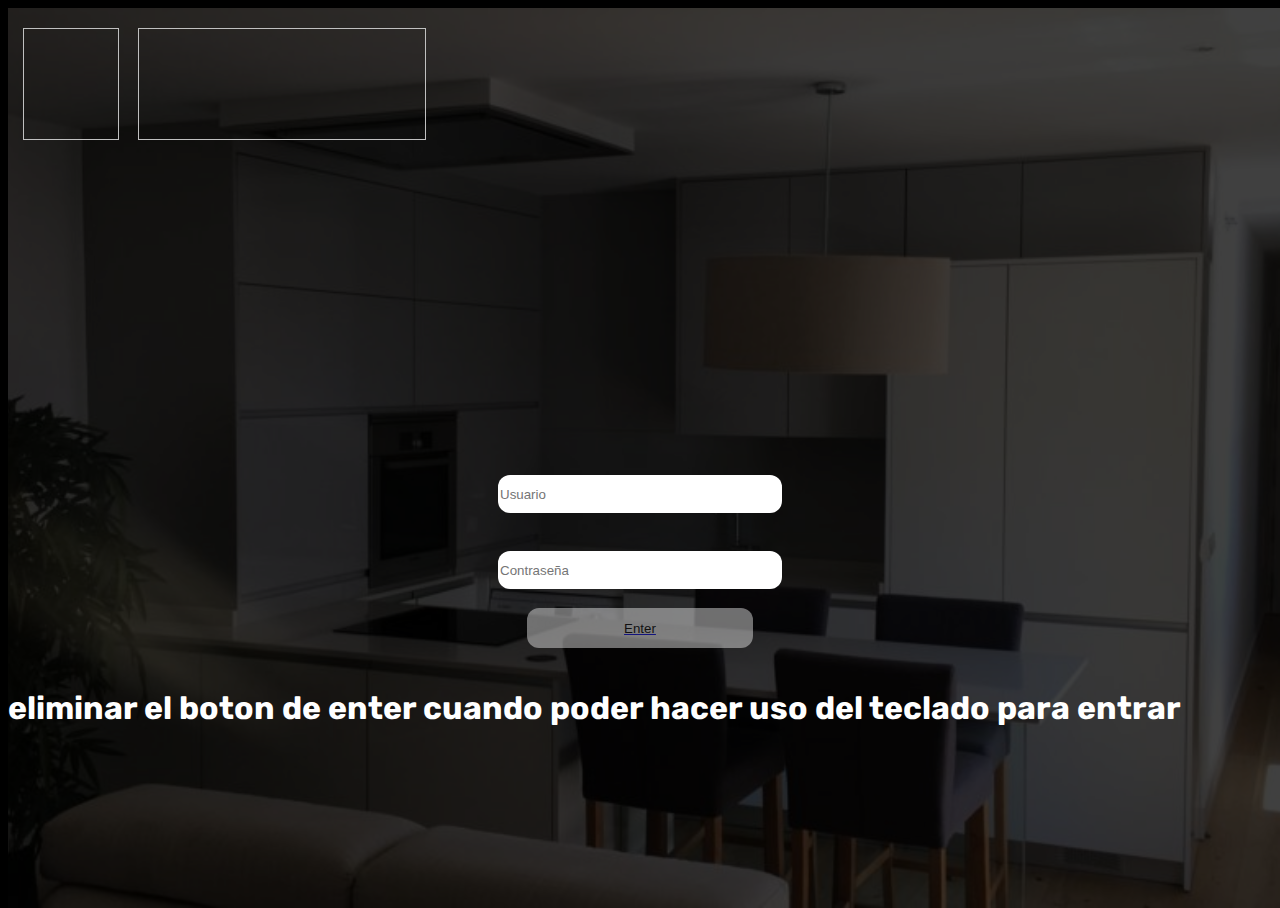
==== index.html @ 22eaa757 "Update index.html" ====
<!DOCTYPE html>
<html lang="en">
	<head>
		<meta charset="UTF-8">
		<meta name="viewport" content="width=device-width, initial-scale=1.0">
		<link rel="stylesheet" href="style.css">
		<link rel="preconnect" href="https://fonts.googleapis.com">
		<link rel="preconnect" href="https://fonts.gstatic.com" crossorigin>
		<link href="https://fonts.googleapis.com/css2?family=Oxanium:wght@300;400;700&family=Rubik:ital,wght@0,500;0,600;1,300;1,400&display=swap" rel="stylesheet">
		<title>ControlStock</title>
		<style>
			body{
				font-family: "Rubik", sans-serif;
				background: black;
				color: white;
				overflow: hidden;
				}

			body::before{
				content:"";
				background-image: url(src/img/cocina.jpg);
				background-size: cover;
				width: 100%;
				height: 100%;
				position: absolute;
				z-index: -1;
				opacity: 25%;
				background-position: center;
				}

			body header .logofn{
				width: 6em;
				height: 7em;
				position: relative;
				margin-top: 20px;
				margin-left: 15px;
				}

			body header .textofn{
				width: 18em;
				height: 7em;
				position: relative;
				margin-top: 20px;
				margin-left: 15px;
				}	

			/*.cuadros-de-dialogo{
				background: #424142;
				opacity: 100%;
				list-style: none;
				padding: 6em;
				width: 20em;
				margin: 25%;
				border-radius: 60px;
				display: grid;
				place-items: center;
				margin: auto;
				}*/

			body .principal .formulario .cuadros-de-dialogo input{
				border-radius: 12px;
				border-style: none;
				position: relative;
				margin: auto;
				opacity: 100%;
				display: grid;
				place-items: center;
				height: 2.7em;
				width: 21em;
				}

			body .principal .formulario .cuadros-de-dialogo .user{
				margin-top: calc(100vh - 45%);
			}


			body .principal .formulario .cuadros-de-dialogo input:hover{
				border-radius: 12px;
				border-style: none;
				position: relative;
				margin: auto;
				opacity: 40%;
				color: #171717;
				display: grid;
				place-items: center;
				height: 2.7em;
				width: 21em;

				}

			body .principal .formulario .cuadros-de-dialogo .user:hover{
				margin-top: calc(100vh - 45%);
			}

			body .principal .formulario .cuadros-de-dialogo .boton{
				border-radius: 12px;
				border-style: none;
				width: 17em;
				height: 3em;
				position: relative;
				margin: auto;
				opacity: 45%;
				}

			/*body .principal .password{
				border-radius: 20px;
				border-style: none;
				width: 15em;
				height: 1.2em;
				position: relative;
				}*/
		</style>
		<script>
			
		</script>
	</head>
	<body>
		<header class="encabezado">
			<img class='logofn' href="https://github.com/Toulousegg/controlstock/blob/main/src/img/fn%20icon.png?raw=true"> 
			<img class="textofn" href="https://github.com/Toulousegg/controlstock/blob/main/src/img/formato-nobre-text.PNG?raw=true">
		</header>
		<main class="principal">
			<form class='formulario' action="/text.txt" method="GET">
				<div class=cuadros-de-dialogo>
					<input class='user' type="text" name='user' placeholder="Usuario"><br>
					<br>
					<input class='password' type="password" name='contraseña' placeholder="Contraseña">
					<br>
					<a href="src/principal/principal.html"><input class="boton" id="ingresar" type="button" value="Enter"></a><br>
					<h1>eliminar el boton de enter cuando poder hacer uso del teclado para entrar</h1>
				</div>
			</form>
		</main>
	</body>
</html>
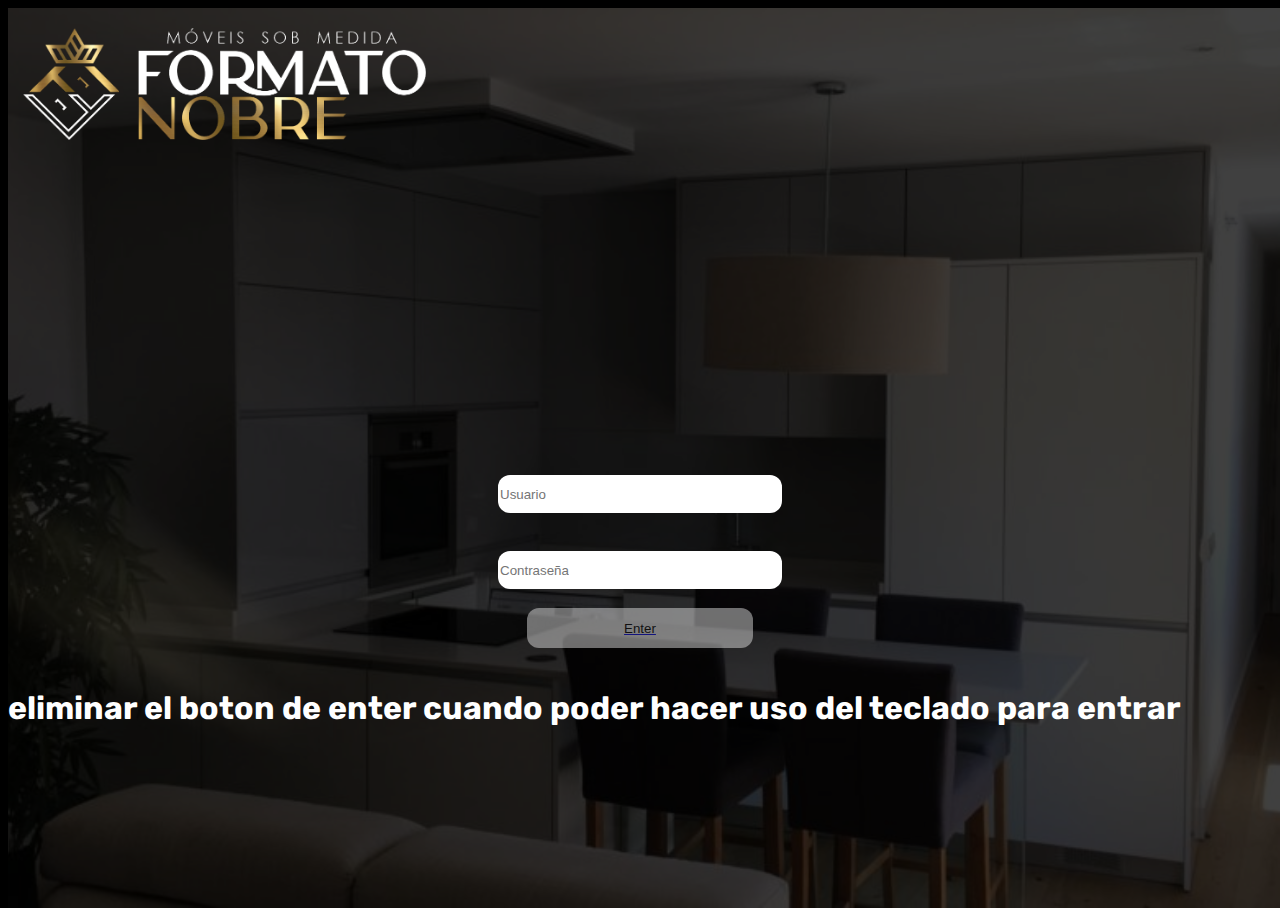
==== commit 03bd6a1f: "Update index.html" ====
--- a/index.html
+++ b/index.html
@@ -116,8 +116,8 @@
 	</head>
 	<body>
 		<header class="encabezado">
-			<img class='logofn' href="https://github.com/Toulousegg/controlstock/blob/main/src/img/fn%20icon.png?raw=true"> 
-			<img class="textofn" href="https://github.com/Toulousegg/controlstock/blob/main/src/img/formato-nobre-text.PNG?raw=true">
+			<img class='logofn' src="src/img/fn icon.png"> 
+			<img class="textofn" src="src/img/formato-nobre-text.PNG">
 		</header>
 		<main class="principal">
 			<form class='formulario' action="/text.txt" method="GET">
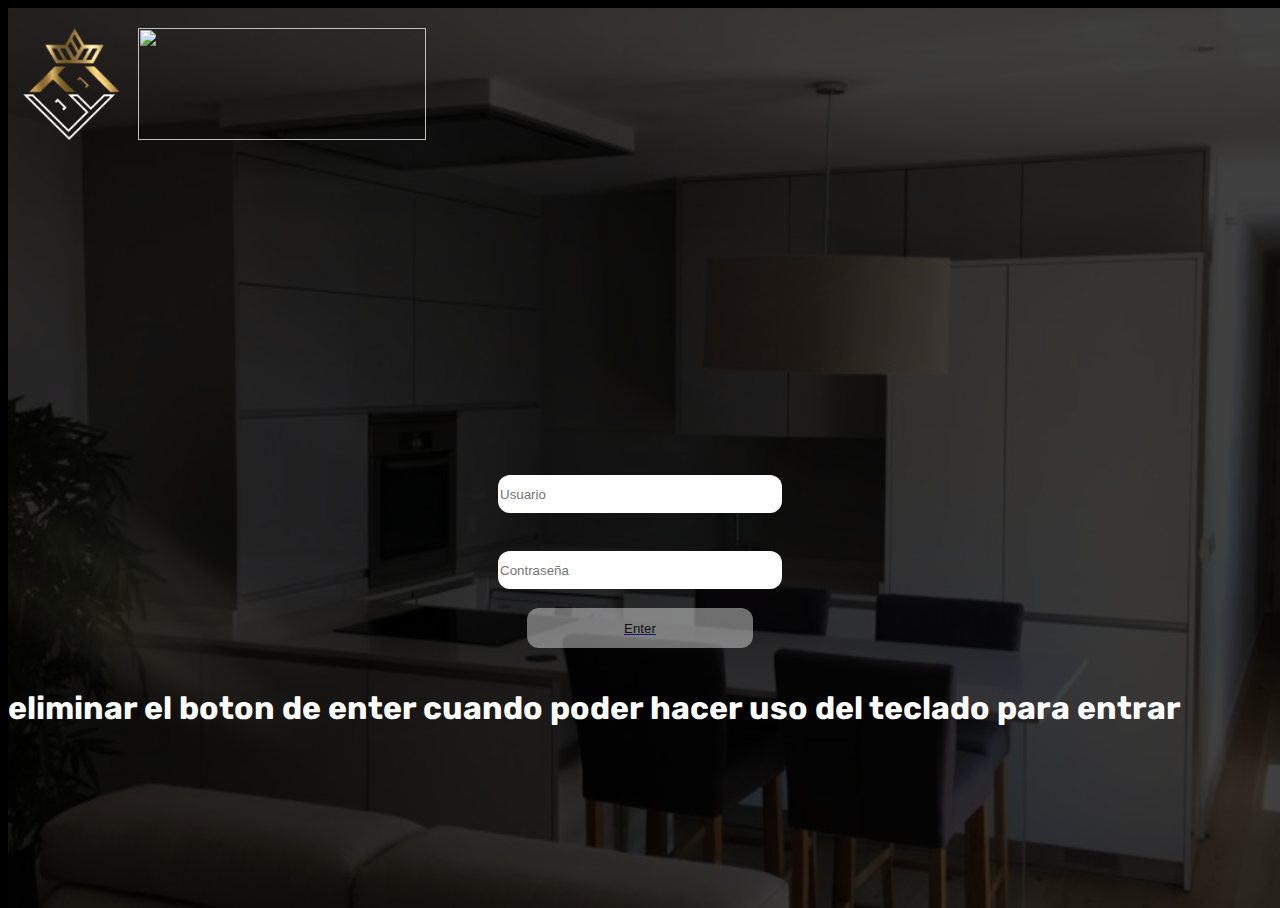
==== commit f209cbae: "index responsive" ====
--- a/index.html
+++ b/index.html
@@ -3,12 +3,11 @@
 	<head>
 		<meta charset="UTF-8">
 		<meta name="viewport" content="width=device-width, initial-scale=1.0">
-		<link rel="stylesheet" href="style.css">
 		<link rel="preconnect" href="https://fonts.googleapis.com">
 		<link rel="preconnect" href="https://fonts.gstatic.com" crossorigin>
 		<link href="https://fonts.googleapis.com/css2?family=Oxanium:wght@300;400;700&family=Rubik:ital,wght@0,500;0,600;1,300;1,400&display=swap" rel="stylesheet">
 		<title>ControlStock</title>
-		<style>
+		<style type="text/css">
 			body{
 				font-family: "Rubik", sans-serif;
 				background: black;
@@ -102,6 +101,104 @@
 				opacity: 45%;
 				}
 
+			/*division de resoluciones, pantalla normal de pc abajo*/
+
+			@media(max-width: 800px){
+				body{
+				font-family: "Rubik", sans-serif;
+				background: black;
+				color: white;
+				overflow: hidden;
+				}
+
+			body::before{
+				content:"";
+				background-image: url(src/img/cocina.jpg);
+				background-size: cover;
+				width: 100%;
+				height: 100%;
+				position: absolute;
+				border-style: none;
+				z-index: -1;
+				opacity: 25%;
+				background-position: center;
+				}
+
+			body header .logofn{
+				width: 20%;
+				height: 20%;
+				position: relative;
+				margin-top: 8px;
+				margin-left: 12px;
+				}
+
+			body header .textofn{
+				width: 40%;
+				height: 40%;
+				position: relative;
+				margin-bottom: 12px;
+				margin-left: 8px;
+				}	
+
+			/*.cuadros-de-dialogo{
+				background: #424142;
+				opacity: 100%;
+				list-style: none;
+				padding: 6em;
+				width: 20em;
+				margin: 25%;
+				border-radius: 60px;
+				display: grid;
+				place-items: center;
+				margin: auto;
+				}*/
+
+			body .principal .formulario .cuadros-de-dialogo input{
+				border-radius: 12px;
+				border-style: none;
+				position: relative;
+				margin: auto;
+				opacity: 80%;
+				color: #222222;
+				display: grid;
+				place-items: center;
+				height: 2.7em;
+				width: 21em;
+				}
+
+			body .principal .formulario .cuadros-de-dialogo .user{
+				margin-top: calc(70vh - 90%);
+			}
+
+
+			/*body .principal .formulario .cuadros-de-dialogo input:hover{
+				border-radius: 12px;
+				border-style: none;
+				position: relative;
+				margin: auto;
+				opacity: 40%;
+				color: #171717;
+				display: grid;
+				place-items: center;
+				height: 2.7em;
+				width: 21em;
+
+				}*/
+
+			body .principal .formulario .cuadros-de-dialogo .user:hover{
+				margin-top: calc(70vh - 90%);
+			}
+
+			body .principal .formulario .cuadros-de-dialogo .boton{
+				border-radius: 12px;
+				border-style: none;
+				height: 2.7em;
+				width: 21em;
+				position: relative;
+				margin: auto;
+				opacity: 25%;
+				}
+
 			/*body .principal .password{
 				border-radius: 20px;
 				border-style: none;
@@ -109,15 +206,16 @@
 				height: 1.2em;
 				position: relative;
 				}*/
+			}
 		</style>
 		<script>
 			
 		</script>
 	</head>
-	<body>
+	<body  class="cuerpo">
 		<header class="encabezado">
-			<img class='logofn' src="src/img/fn icon.png"> 
-			<img class="textofn" src="src/img/formato-nobre-text.PNG">
+			<img class='logofn'src="src/img/fn icon.png"> 
+			<img class="textofn" src="src/img/formato-nobre-text.png">
 		</header>
 		<main class="principal">
 			<form class='formulario' action="/text.txt" method="GET">
@@ -132,4 +230,4 @@
 			</form>
 		</main>
 	</body>
-</html>
+</html>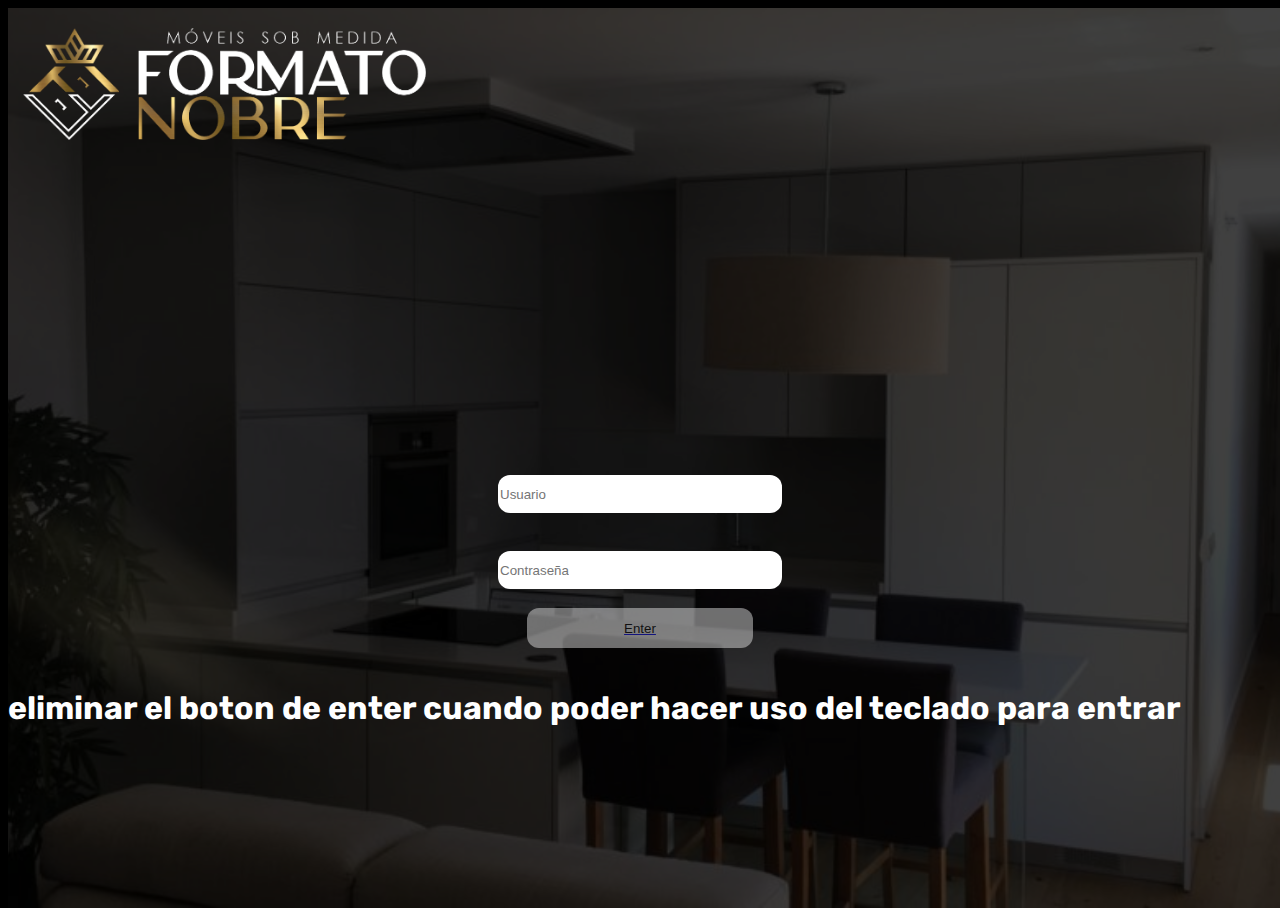
==== commit fdd2065a: "Update index.html" ====
--- a/index.html
+++ b/index.html
@@ -215,7 +215,7 @@
 	<body  class="cuerpo">
 		<header class="encabezado">
 			<img class='logofn'src="src/img/fn icon.png"> 
-			<img class="textofn" src="src/img/formato-nobre-text.png">
+			<img class="textofn" src="src/img/formato-nobre-text.PNG">
 		</header>
 		<main class="principal">
 			<form class='formulario' action="/text.txt" method="GET">
@@ -230,4 +230,4 @@
 			</form>
 		</main>
 	</body>
-</html>+</html>
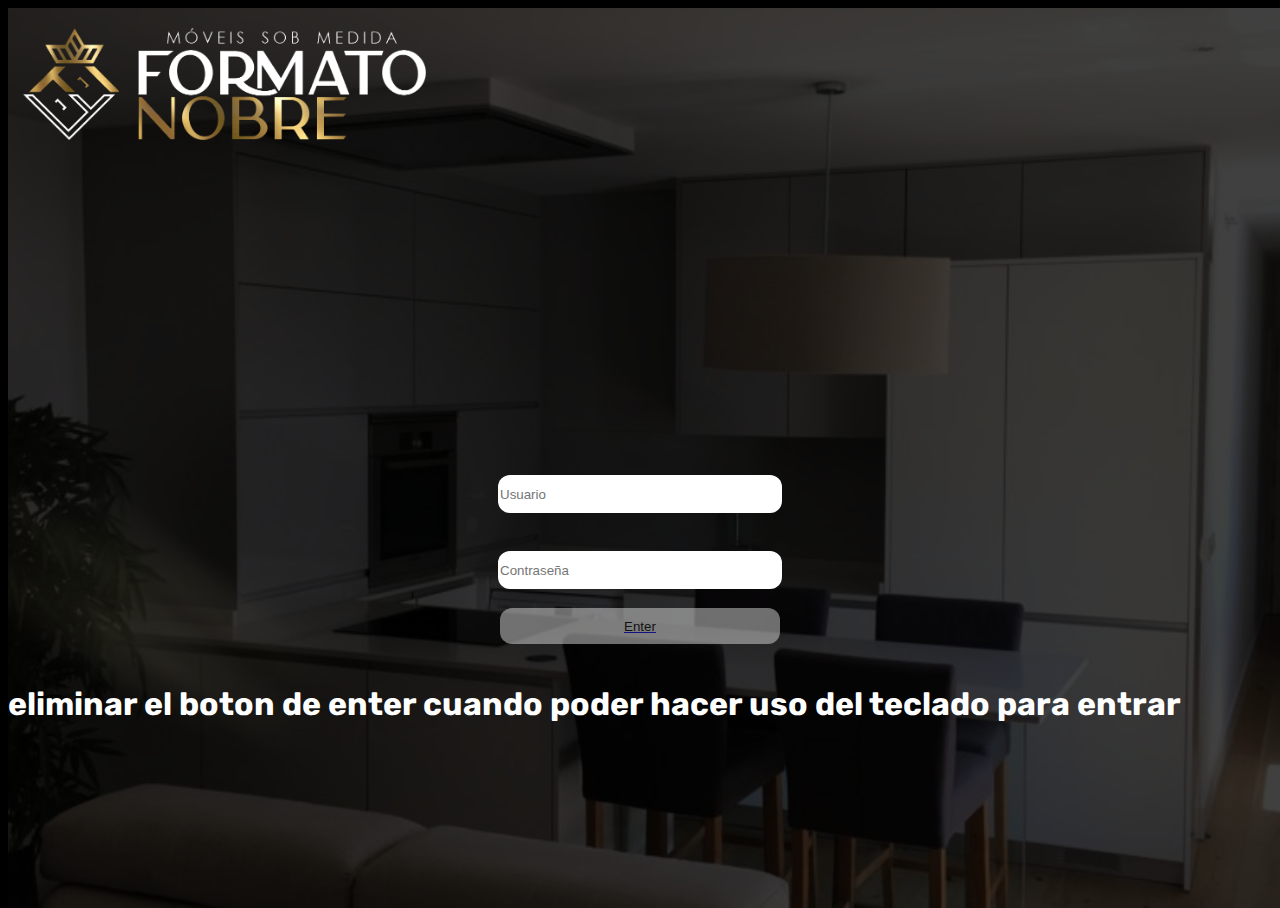
==== commit 1b353271: "index responsive" ====
--- a/index.html
+++ b/index.html
@@ -94,8 +94,8 @@
 			body .principal .formulario .cuadros-de-dialogo .boton{
 				border-radius: 12px;
 				border-style: none;
-				width: 17em;
-				height: 3em;
+				height: 2.7em;
+				width: 21em;
 				position: relative;
 				margin: auto;
 				opacity: 45%;
@@ -215,7 +215,7 @@
 	<body  class="cuerpo">
 		<header class="encabezado">
 			<img class='logofn'src="src/img/fn icon.png"> 
-			<img class="textofn" src="src/img/formato-nobre-text.PNG">
+			<img class='textofn' src="src/img/formato-nobre-text.PNG">
 		</header>
 		<main class="principal">
 			<form class='formulario' action="/text.txt" method="GET">
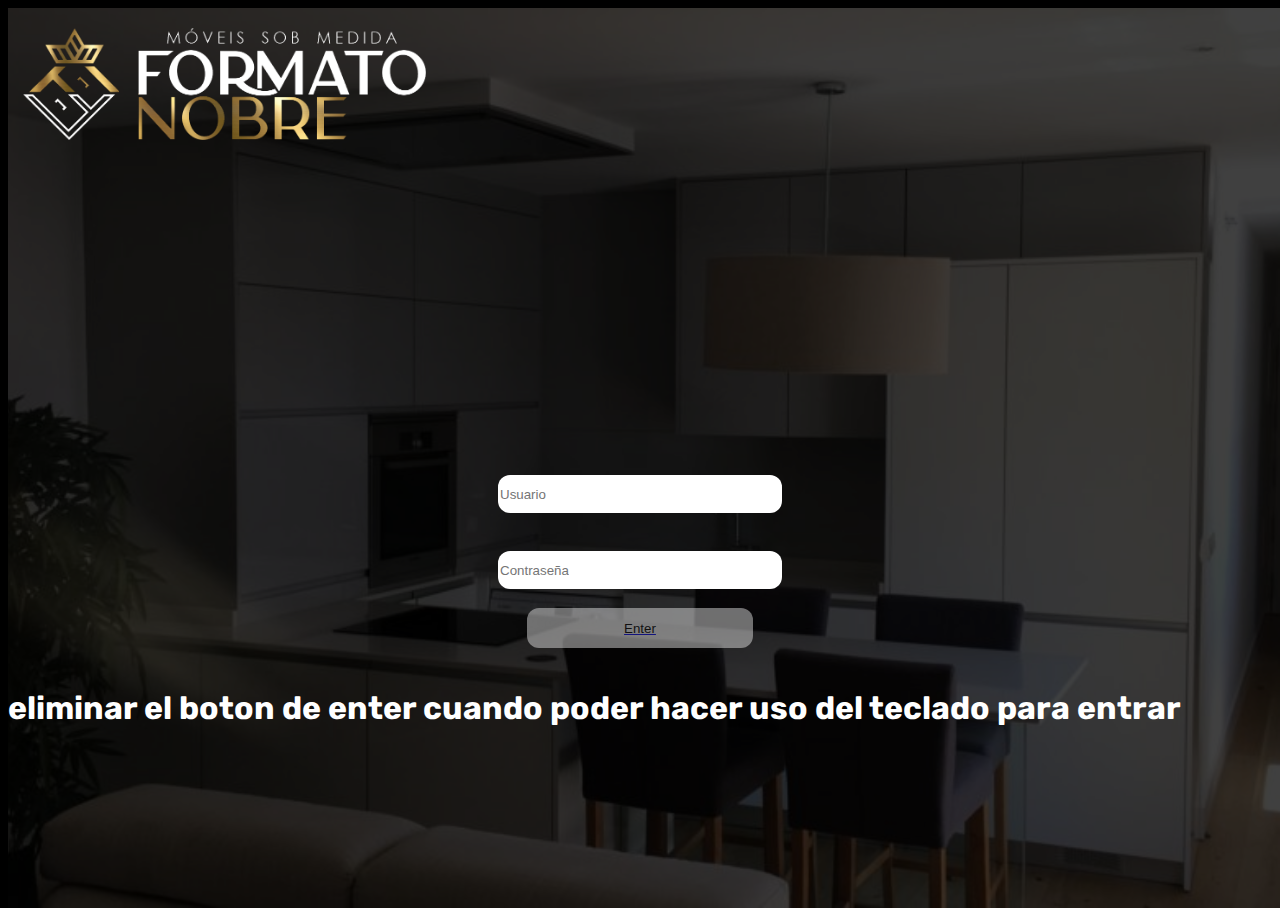
==== commit 1bac69c4: "index responsive y principal update" ====
--- a/index.html
+++ b/index.html
@@ -94,8 +94,8 @@
 			body .principal .formulario .cuadros-de-dialogo .boton{
 				border-radius: 12px;
 				border-style: none;
-				height: 2.7em;
-				width: 21em;
+				width: 17em;
+				height: 3em;
 				position: relative;
 				margin: auto;
 				opacity: 45%;
@@ -215,7 +215,7 @@
 	<body  class="cuerpo">
 		<header class="encabezado">
 			<img class='logofn'src="src/img/fn icon.png"> 
-			<img class='textofn' src="src/img/formato-nobre-text.PNG">
+			<img class="textofn" src="src/img/formato-nobre-text.PNG">
 		</header>
 		<main class="principal">
 			<form class='formulario' action="/text.txt" method="GET">
@@ -230,4 +230,4 @@
 			</form>
 		</main>
 	</body>
-</html>
+</html>